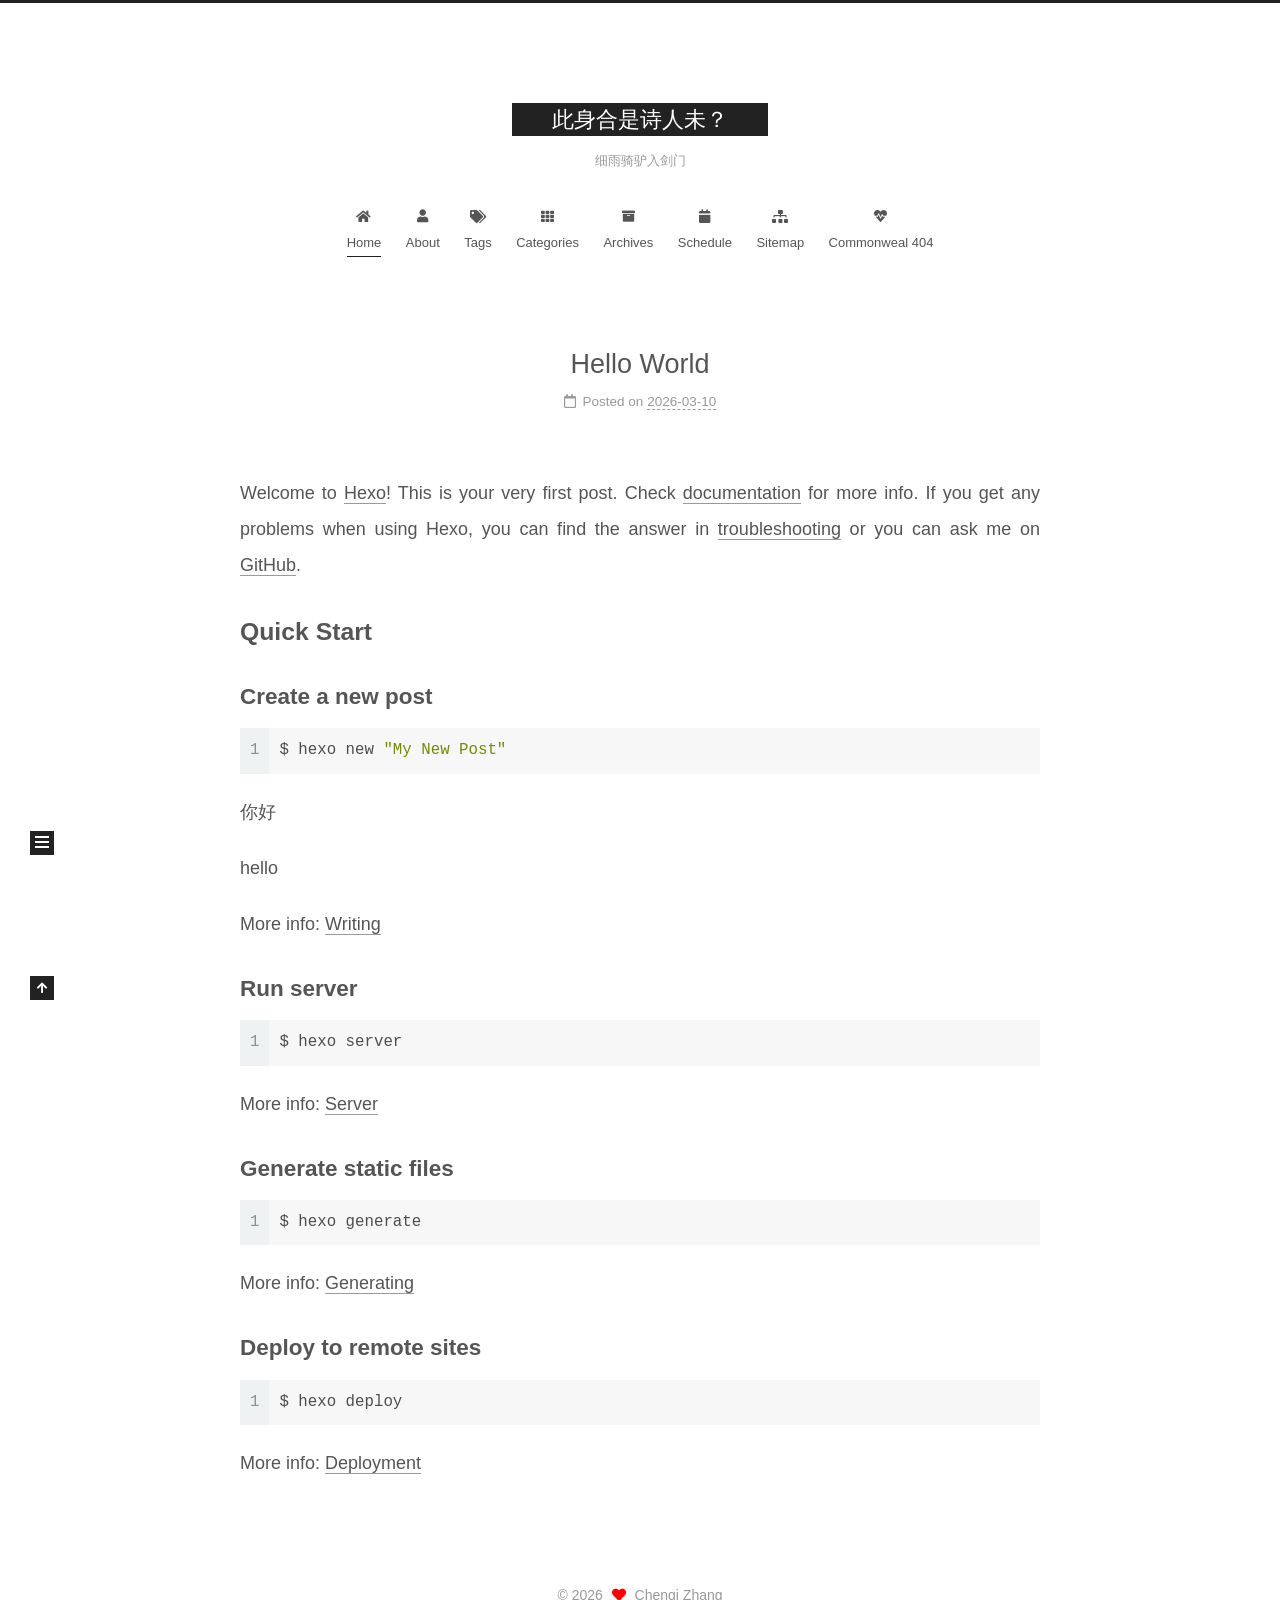
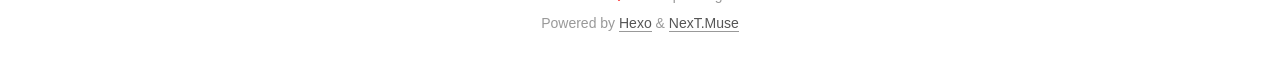
==== index.html @ ff210ef3 "Site updated: 2026-03-10 22:06:02" ====
<!DOCTYPE html>
<html lang="zh-Hans">
<head>
  <meta charset="UTF-8">
<meta name="viewport" content="width=device-width, initial-scale=1, maximum-scale=2">
<meta name="theme-color" content="#222">
<meta name="generator" content="Hexo 8.1.1">
  <link rel="apple-touch-icon" sizes="180x180" href="/images/apple-touch-icon-next.png">
  <link rel="icon" type="image/png" sizes="32x32" href="/images/favicon-32x32-next.png">
  <link rel="icon" type="image/png" sizes="16x16" href="/images/favicon-16x16-next.png">
  <link rel="mask-icon" href="/images/logo.svg" color="#222">

<link rel="stylesheet" href="/css/main.css">


<link rel="stylesheet" href="/lib/font-awesome/css/all.min.css">

<script id="hexo-configurations">
    var NexT = window.NexT || {};
    var CONFIG = {"hostname":"example.com","root":"/","scheme":"Muse","version":"7.8.0","exturl":false,"sidebar":{"position":"left","display":"post","padding":18,"offset":12,"onmobile":false},"copycode":{"enable":false,"show_result":false,"style":null},"back2top":{"enable":true,"sidebar":false,"scrollpercent":false},"bookmark":{"enable":false,"color":"#222","save":"auto"},"fancybox":false,"mediumzoom":false,"lazyload":false,"pangu":false,"comments":{"style":"tabs","active":null,"storage":true,"lazyload":false,"nav":null},"algolia":{"hits":{"per_page":10},"labels":{"input_placeholder":"Search for Posts","hits_empty":"We didn't find any results for the search: ${query}","hits_stats":"${hits} results found in ${time} ms"}},"localsearch":{"enable":false,"trigger":"auto","top_n_per_article":1,"unescape":false,"preload":false},"motion":{"enable":true,"async":false,"transition":{"post_block":"fadeIn","post_header":"slideDownIn","post_body":"slideDownIn","coll_header":"slideLeftIn","sidebar":"slideUpIn"}}};
  </script>

  <meta property="og:type" content="website">
<meta property="og:title" content="此身合是诗人未？">
<meta property="og:url" content="http://example.com/index.html">
<meta property="og:site_name" content="此身合是诗人未？">
<meta property="og:locale">
<meta property="article:author" content="Chenqi Zhang">
<meta name="twitter:card" content="summary">

<link rel="canonical" href="http://example.com/">


<script id="page-configurations">
  // https://hexo.io/docs/variables.html
  CONFIG.page = {
    sidebar: "",
    isHome : true,
    isPost : false,
    lang   : 'zh-Hans'
  };
</script>

  <title>此身合是诗人未？</title>
  






  <noscript>
  <style>
  .use-motion .brand,
  .use-motion .menu-item,
  .sidebar-inner,
  .use-motion .post-block,
  .use-motion .pagination,
  .use-motion .comments,
  .use-motion .post-header,
  .use-motion .post-body,
  .use-motion .collection-header { opacity: initial; }

  .use-motion .site-title,
  .use-motion .site-subtitle {
    opacity: initial;
    top: initial;
  }

  .use-motion .logo-line-before i { left: initial; }
  .use-motion .logo-line-after i { right: initial; }
  </style>
</noscript>

</head>

<body itemscope itemtype="http://schema.org/WebPage">
  <div class="container use-motion">
    <div class="headband"></div>

    <header class="header" itemscope itemtype="http://schema.org/WPHeader">
      <div class="header-inner"><div class="site-brand-container">
  <div class="site-nav-toggle">
    <div class="toggle" aria-label="Toggle navigation bar">
      <span class="toggle-line toggle-line-first"></span>
      <span class="toggle-line toggle-line-middle"></span>
      <span class="toggle-line toggle-line-last"></span>
    </div>
  </div>

  <div class="site-meta">

    <a href="/" class="brand" rel="start">
      <span class="logo-line-before"><i></i></span>
      <h1 class="site-title">此身合是诗人未？</h1>
      <span class="logo-line-after"><i></i></span>
    </a>
      <p class="site-subtitle" itemprop="description">细雨骑驴入剑门</p>
  </div>

  <div class="site-nav-right">
    <div class="toggle popup-trigger">
    </div>
  </div>
</div>




<nav class="site-nav">
  <ul id="menu" class="main-menu menu">
        <li class="menu-item menu-item-home">

    <a href="/" rel="section"><i class="fa fa-home fa-fw"></i>Home</a>

  </li>
        <li class="menu-item menu-item-about">

    <a href="/about/" rel="section"><i class="fa fa-user fa-fw"></i>About</a>

  </li>
        <li class="menu-item menu-item-tags">

    <a href="/tags/" rel="section"><i class="fa fa-tags fa-fw"></i>Tags</a>

  </li>
        <li class="menu-item menu-item-categories">

    <a href="/categories/" rel="section"><i class="fa fa-th fa-fw"></i>Categories</a>

  </li>
        <li class="menu-item menu-item-archives">

    <a href="/archives/" rel="section"><i class="fa fa-archive fa-fw"></i>Archives</a>

  </li>
        <li class="menu-item menu-item-schedule">

    <a href="/schedule/" rel="section"><i class="fa fa-calendar fa-fw"></i>Schedule</a>

  </li>
        <li class="menu-item menu-item-sitemap">

    <a href="/sitemap.xml" rel="section"><i class="fa fa-sitemap fa-fw"></i>Sitemap</a>

  </li>
        <li class="menu-item menu-item-commonweal">

    <a href="/404/" rel="section"><i class="fa fa-heartbeat fa-fw"></i>Commonweal 404</a>

  </li>
  </ul>
</nav>




</div>
    </header>

    
  <div class="back-to-top">
    <i class="fa fa-arrow-up"></i>
    <span>0%</span>
  </div>


    <main class="main">
      <div class="main-inner">
        <div class="content-wrap">
          

          <div class="content index posts-expand">
            
      
  
  
  <article itemscope itemtype="http://schema.org/Article" class="post-block" lang="zh-Hans">
    <link itemprop="mainEntityOfPage" href="http://example.com/2026/03/10/hello-world/">

    <span hidden itemprop="author" itemscope itemtype="http://schema.org/Person">
      <meta itemprop="image" content="/uploads/avatar.jpg">
      <meta itemprop="name" content="Chenqi Zhang">
      <meta itemprop="description" content="">
    </span>

    <span hidden itemprop="publisher" itemscope itemtype="http://schema.org/Organization">
      <meta itemprop="name" content="此身合是诗人未？">
    </span>
      <header class="post-header">
        <h2 class="post-title" itemprop="name headline">
          
            <a href="/2026/03/10/hello-world/" class="post-title-link" itemprop="url">Hello World</a>
        </h2>

        <div class="post-meta">
            <span class="post-meta-item">
              <span class="post-meta-item-icon">
                <i class="far fa-calendar"></i>
              </span>
              <span class="post-meta-item-text">Posted on</span>
              

              <time title="Created: 2026-03-10 21:45:34 / Modified: 21:51:27" itemprop="dateCreated datePublished" datetime="2026-03-10T21:45:34+08:00">2026-03-10</time>
            </span>

          

        </div>
      </header>

    
    
    
    <div class="post-body" itemprop="articleBody">

      
          <p>Welcome to <a target="_blank" rel="noopener" href="https://hexo.io/">Hexo</a>! This is your very first post. Check <a target="_blank" rel="noopener" href="https://hexo.io/docs/">documentation</a> for more info. If you get any problems when using Hexo, you can find the answer in <a target="_blank" rel="noopener" href="https://hexo.io/docs/troubleshooting.html">troubleshooting</a> or you can ask me on <a target="_blank" rel="noopener" href="https://github.com/hexojs/hexo/issues">GitHub</a>.</p>
<h2 id="Quick-Start"><a href="#Quick-Start" class="headerlink" title="Quick Start"></a>Quick Start</h2><h3 id="Create-a-new-post"><a href="#Create-a-new-post" class="headerlink" title="Create a new post"></a>Create a new post</h3><figure class="highlight bash"><table><tr><td class="gutter"><pre><span class="line">1</span><br></pre></td><td class="code"><pre><span class="line">$ hexo new <span class="string">&quot;My New Post&quot;</span></span><br></pre></td></tr></table></figure>

<p>你好</p>
<p>hello</p>
<p>More info: <a target="_blank" rel="noopener" href="https://hexo.io/docs/writing.html">Writing</a></p>
<h3 id="Run-server"><a href="#Run-server" class="headerlink" title="Run server"></a>Run server</h3><figure class="highlight bash"><table><tr><td class="gutter"><pre><span class="line">1</span><br></pre></td><td class="code"><pre><span class="line">$ hexo server</span><br></pre></td></tr></table></figure>

<p>More info: <a target="_blank" rel="noopener" href="https://hexo.io/docs/server.html">Server</a></p>
<h3 id="Generate-static-files"><a href="#Generate-static-files" class="headerlink" title="Generate static files"></a>Generate static files</h3><figure class="highlight bash"><table><tr><td class="gutter"><pre><span class="line">1</span><br></pre></td><td class="code"><pre><span class="line">$ hexo generate</span><br></pre></td></tr></table></figure>

<p>More info: <a target="_blank" rel="noopener" href="https://hexo.io/docs/generating.html">Generating</a></p>
<h3 id="Deploy-to-remote-sites"><a href="#Deploy-to-remote-sites" class="headerlink" title="Deploy to remote sites"></a>Deploy to remote sites</h3><figure class="highlight bash"><table><tr><td class="gutter"><pre><span class="line">1</span><br></pre></td><td class="code"><pre><span class="line">$ hexo deploy</span><br></pre></td></tr></table></figure>

<p>More info: <a target="_blank" rel="noopener" href="https://hexo.io/docs/one-command-deployment.html">Deployment</a></p>

      
    </div>

    
    
    
      <footer class="post-footer">
        <div class="post-eof"></div>
      </footer>
  </article>
  
  
  


  



          </div>
          

<script>
  window.addEventListener('tabs:register', () => {
    let { activeClass } = CONFIG.comments;
    if (CONFIG.comments.storage) {
      activeClass = localStorage.getItem('comments_active') || activeClass;
    }
    if (activeClass) {
      let activeTab = document.querySelector(`a[href="#comment-${activeClass}"]`);
      if (activeTab) {
        activeTab.click();
      }
    }
  });
  if (CONFIG.comments.storage) {
    window.addEventListener('tabs:click', event => {
      if (!event.target.matches('.tabs-comment .tab-content .tab-pane')) return;
      let commentClass = event.target.classList[1];
      localStorage.setItem('comments_active', commentClass);
    });
  }
</script>

        </div>
          
  
  <div class="toggle sidebar-toggle">
    <span class="toggle-line toggle-line-first"></span>
    <span class="toggle-line toggle-line-middle"></span>
    <span class="toggle-line toggle-line-last"></span>
  </div>

  <aside class="sidebar">
    <div class="sidebar-inner">

      <ul class="sidebar-nav motion-element">
        <li class="sidebar-nav-toc">
          Table of Contents
        </li>
        <li class="sidebar-nav-overview">
          Overview
        </li>
      </ul>

      <!--noindex-->
      <div class="post-toc-wrap sidebar-panel">
      </div>
      <!--/noindex-->

      <div class="site-overview-wrap sidebar-panel">
        <div class="site-author motion-element" itemprop="author" itemscope itemtype="http://schema.org/Person">
    <img class="site-author-image" itemprop="image" alt="Chenqi Zhang"
      src="/uploads/avatar.jpg">
  <p class="site-author-name" itemprop="name">Chenqi Zhang</p>
  <div class="site-description" itemprop="description"></div>
</div>
<div class="site-state-wrap motion-element">
  <nav class="site-state">
      <div class="site-state-item site-state-posts">
          <a href="/archives/">
        
          <span class="site-state-item-count">1</span>
          <span class="site-state-item-name">posts</span>
        </a>
      </div>
  </nav>
</div>
  <div class="links-of-author motion-element">
      <span class="links-of-author-item">
        <a href="https://github.com/zhangchenqi123" title="GitHub → https:&#x2F;&#x2F;github.com&#x2F;zhangchenqi123" rel="noopener" target="_blank"><i class="fab fa-github fa-fw"></i>GitHub</a>
      </span>
      <span class="links-of-author-item">
        <a href="mailto:zhangchenqi123@sjtu.edu.cn" title="E-Mail → mailto:zhangchenqi123@sjtu.edu.cn" rel="noopener" target="_blank"><i class="fa fa-envelope fa-fw"></i>E-Mail</a>
      </span>
  </div>



      </div>

    </div>
  </aside>
  <div id="sidebar-dimmer"></div>


      </div>
    </main>

    <footer class="footer">
      <div class="footer-inner">
        

        

<div class="copyright">
  
  &copy; 
  <span itemprop="copyrightYear">2026</span>
  <span class="with-love">
    <i class="fa fa-heart"></i>
  </span>
  <span class="author" itemprop="copyrightHolder">Chenqi Zhang</span>
</div>
  <div class="powered-by">Powered by <a href="https://hexo.io/" class="theme-link" rel="noopener" target="_blank">Hexo</a> & <a href="https://muse.theme-next.org/" class="theme-link" rel="noopener" target="_blank">NexT.Muse</a>
  </div>

        








      </div>
    </footer>
  </div>

  
  <script src="/lib/anime.min.js"></script>
  <script src="/lib/velocity/velocity.min.js"></script>
  <script src="/lib/velocity/velocity.ui.min.js"></script>

<script src="/js/utils.js"></script>

<script src="/js/motion.js"></script>


<script src="/js/schemes/muse.js"></script>


<script src="/js/next-boot.js"></script>




  















  

  

</body>
</html>
---- css/main.css ----
:root {
  --body-bg-color: #fff;
  --content-bg-color: #fff;
  --card-bg-color: #f5f5f5;
  --text-color: #555;
  --blockquote-color: #666;
  --link-color: #555;
  --link-hover-color: #222;
  --brand-color: #fff;
  --brand-hover-color: #fff;
  --table-row-odd-bg-color: #f9f9f9;
  --table-row-hover-bg-color: #f5f5f5;
  --menu-item-bg-color: #f5f5f5;
  --btn-default-bg: #222;
  --btn-default-color: #fff;
  --btn-default-border-color: #222;
  --btn-default-hover-bg: #fff;
  --btn-default-hover-color: #222;
  --btn-default-hover-border-color: #222;
}
html {
  line-height: 1.15; /* 1 */
  -webkit-text-size-adjust: 100%; /* 2 */
}
body {
  margin: 0;
}
main {
  display: block;
}
h1 {
  font-size: 2em;
  margin: 0.67em 0;
}
hr {
  box-sizing: content-box; /* 1 */
  height: 0; /* 1 */
  overflow: visible; /* 2 */
}
pre {
  font-family: monospace, monospace; /* 1 */
  font-size: 1em; /* 2 */
}
a {
  background: transparent;
}
abbr[title] {
  border-bottom: none; /* 1 */
  text-decoration: underline; /* 2 */
  text-decoration: underline dotted; /* 2 */
}
b,
strong {
  font-weight: bolder;
}
code,
kbd,
samp {
  font-family: monospace, monospace; /* 1 */
  font-size: 1em; /* 2 */
}
small {
  font-size: 80%;
}
sub,
sup {
  font-size: 75%;
  line-height: 0;
  position: relative;
  vertical-align: baseline;
}
sub {
  bottom: -0.25em;
}
sup {
  top: -0.5em;
}
img {
  border-style: none;
}
button,
input,
optgroup,
select,
textarea {
  font-family: inherit; /* 1 */
  font-size: 100%; /* 1 */
  line-height: 1.15; /* 1 */
  margin: 0; /* 2 */
}
button,
input {
/* 1 */
  overflow: visible;
}
button,
select {
/* 1 */
  text-transform: none;
}
button,
[type='button'],
[type='reset'],
[type='submit'] {
  -webkit-appearance: button;
}
button::-moz-focus-inner,
[type='button']::-moz-focus-inner,
[type='reset']::-moz-focus-inner,
[type='submit']::-moz-focus-inner {
  border-style: none;
  padding: 0;
}
button:-moz-focusring,
[type='button']:-moz-focusring,
[type='reset']:-moz-focusring,
[type='submit']:-moz-focusring {
  outline: 1px dotted ButtonText;
}
fieldset {
  padding: 0.35em 0.75em 0.625em;
}
legend {
  box-sizing: border-box; /* 1 */
  color: inherit; /* 2 */
  display: table; /* 1 */
  max-width: 100%; /* 1 */
  padding: 0; /* 3 */
  white-space: normal; /* 1 */
}
progress {
  vertical-align: baseline;
}
textarea {
  overflow: auto;
}
[type='checkbox'],
[type='radio'] {
  box-sizing: border-box; /* 1 */
  padding: 0; /* 2 */
}
[type='number']::-webkit-inner-spin-button,
[type='number']::-webkit-outer-spin-button {
  height: auto;
}
[type='search'] {
  outline-offset: -2px; /* 2 */
  -webkit-appearance: textfield; /* 1 */
}
[type='search']::-webkit-search-decoration {
  -webkit-appearance: none;
}
::-webkit-file-upload-button {
  font: inherit; /* 2 */
  -webkit-appearance: button; /* 1 */
}
details {
  display: block;
}
summary {
  display: list-item;
}
template {
  display: none;
}
[hidden] {
  display: none;
}
::selection {
  background: #262a30;
  color: #eee;
}
html,
body {
  height: 100%;
}
body {
  background: var(--body-bg-color);
  color: var(--text-color);
  font-family: 'Lato', "PingFang SC", "Microsoft YaHei", sans-serif;
  font-size: 1em;
  line-height: 2;
}
@media (max-width: 991px) {
  body {
    padding-left: 0 !important;
    padding-right: 0 !important;
  }
}
h1,
h2,
h3,
h4,
h5,
h6 {
  font-family: 'Lato', "PingFang SC", "Microsoft YaHei", sans-serif;
  font-weight: bold;
  line-height: 1.5;
  margin: 20px 0 15px;
}
h1 {
  font-size: 1.5em;
}
h2 {
  font-size: 1.375em;
}
h3 {
  font-size: 1.25em;
}
h4 {
  font-size: 1.125em;
}
h5 {
  font-size: 1em;
}
h6 {
  font-size: 0.875em;
}
p {
  margin: 0 0 20px 0;
}
a,
span.exturl {
  border-bottom: 1px solid #999;
  color: var(--link-color);
  outline: 0;
  text-decoration: none;
  overflow-wrap: break-word;
  word-wrap: break-word;
  cursor: pointer;
}
a:hover,
span.exturl:hover {
  border-bottom-color: var(--link-hover-color);
  color: var(--link-hover-color);
}
iframe,
img,
video {
  display: block;
  margin-left: auto;
  margin-right: auto;
  max-width: 100%;
}
hr {
  background-image: repeating-linear-gradient(-45deg, #ddd, #ddd 4px, transparent 4px, transparent 8px);
  border: 0;
  height: 3px;
  margin: 40px 0;
}
blockquote {
  border-left: 4px solid #ddd;
  color: var(--blockquote-color);
  margin: 0;
  padding: 0 15px;
}
blockquote cite::before {
  content: '-';
  padding: 0 5px;
}
dt {
  font-weight: bold;
}
dd {
  margin: 0;
  padding: 0;
}
kbd {
  background-color: #f5f5f5;
  background-image: linear-gradient(#eee, #fff, #eee);
  border: 1px solid #ccc;
  border-radius: 0.2em;
  box-shadow: 0.1em 0.1em 0.2em rgba(0,0,0,0.1);
  color: #555;
  font-family: inherit;
  padding: 0.1em 0.3em;
  white-space: nowrap;
}
.table-container {
  overflow: auto;
}
table {
  border-collapse: collapse;
  border-spacing: 0;
  font-size: 0.875em;
  margin: 0 0 20px 0;
  width: 100%;
}
tbody tr:nth-of-type(odd) {
  background: var(--table-row-odd-bg-color);
}
tbody tr:hover {
  background: var(--table-row-hover-bg-color);
}
caption,
th,
td {
  font-weight: normal;
  padding: 8px;
  vertical-align: middle;
}
th,
td {
  border: 1px solid #ddd;
  border-bottom: 3px solid #ddd;
}
th {
  font-weight: 700;
  padding-bottom: 10px;
}
td {
  border-bottom-width: 1px;
}
.btn {
  background: var(--btn-default-bg);
  border: 2px solid var(--btn-default-border-color);
  border-radius: 0;
  color: var(--btn-default-color);
  display: inline-block;
  font-size: 0.875em;
  line-height: 2;
  padding: 0 20px;
  text-decoration: none;
  transition-property: background-color;
  transition-delay: 0s;
  transition-duration: 0.2s;
  transition-timing-function: ease-in-out;
}
.btn:hover {
  background: var(--btn-default-hover-bg);
  border-color: var(--btn-default-hover-border-color);
  color: var(--btn-default-hover-color);
}
.btn + .btn {
  margin: 0 0 8px 8px;
}
.btn .fa-fw {
  text-align: left;
  width: 1.285714285714286em;
}
.toggle {
  line-height: 0;
}
.toggle .toggle-line {
  background: #fff;
  display: inline-block;
  height: 2px;
  left: 0;
  position: relative;
  top: 0;
  transition: all 0.4s;
  vertical-align: top;
  width: 100%;
}
.toggle .toggle-line:not(:first-child) {
  margin-top: 3px;
}
.toggle.toggle-arrow .toggle-line-first {
  left: 50%;
  top: 2px;
  transform: rotate(45deg);
  width: 50%;
}
.toggle.toggle-arrow .toggle-line-middle {
  left: 2px;
  width: 90%;
}
.toggle.toggle-arrow .toggle-line-last {
  left: 50%;
  top: -2px;
  transform: rotate(-45deg);
  width: 50%;
}
.toggle.toggle-close .toggle-line-first {
  transform: rotate(-45deg);
  top: 5px;
}
.toggle.toggle-close .toggle-line-middle {
  opacity: 0;
}
.toggle.toggle-close .toggle-line-last {
  transform: rotate(45deg);
  top: -5px;
}
.highlight,
pre {
  background: #f7f7f7;
  color: #4d4d4c;
  line-height: 1.6;
  margin: 0 auto 20px;
}
pre,
code {
  font-family: consolas, Menlo, monospace, "PingFang SC", "Microsoft YaHei";
}
code {
  background: #eee;
  border-radius: 3px;
  color: #555;
  padding: 2px 4px;
  overflow-wrap: break-word;
  word-wrap: break-word;
}
.highlight *::selection {
  background: #d6d6d6;
}
.highlight pre {
  border: 0;
  margin: 0;
  padding: 10px 0;
}
.highlight table {
  border: 0;
  margin: 0;
  width: auto;
}
.highlight td {
  border: 0;
  padding: 0;
}
.highlight figcaption {
  background: #eff2f3;
  color: #4d4d4c;
  display: flex;
  font-size: 0.875em;
  justify-content: space-between;
  line-height: 1.2;
  padding: 0.5em;
}
.highlight figcaption a {
  color: #4d4d4c;
}
.highlight figcaption a:hover {
  border-bottom-color: #4d4d4c;
}
.highlight .gutter {
  -moz-user-select: none;
  -ms-user-select: none;
  -webkit-user-select: none;
  user-select: none;
}
.highlight .gutter pre {
  background: #eff2f3;
  color: #869194;
  padding-left: 10px;
  padding-right: 10px;
  text-align: right;
}
.highlight .code pre {
  background: #f7f7f7;
  padding-left: 10px;
  width: 100%;
}
.gist table {
  width: auto;
}
.gist table td {
  border: 0;
}
pre {
  overflow: auto;
  padding: 10px;
}
pre code {
  background: none;
  color: #4d4d4c;
  font-size: 0.875em;
  padding: 0;
  text-shadow: none;
}
pre .deletion {
  background: #fdd;
}
pre .addition {
  background: #dfd;
}
pre .meta {
  color: #eab700;
  -moz-user-select: none;
  -ms-user-select: none;
  -webkit-user-select: none;
  user-select: none;
}
pre .comment {
  color: #8e908c;
}
pre .variable,
pre .attribute,
pre .tag,
pre .name,
pre .regexp,
pre .ruby .constant,
pre .xml .tag .title,
pre .xml .pi,
pre .xml .doctype,
pre .html .doctype,
pre .css .id,
pre .css .class,
pre .css .pseudo {
  color: #c82829;
}
pre .number,
pre .preprocessor,
pre .built_in,
pre .builtin-name,
pre .literal,
pre .params,
pre .constant,
pre .command {
  color: #f5871f;
}
pre .ruby .class .title,
pre .css .rules .attribute,
pre .string,
pre .symbol,
pre .value,
pre .inheritance,
pre .header,
pre .ruby .symbol,
pre .xml .cdata,
pre .special,
pre .formula {
  color: #718c00;
}
pre .title,
pre .css .hexcolor {
  color: #3e999f;
}
pre .function,
pre .python .decorator,
pre .python .title,
pre .ruby .function .title,
pre .ruby .title .keyword,
pre .perl .sub,
pre .javascript .title,
pre .coffeescript .title {
  color: #4271ae;
}
pre .keyword,
pre .javascript .function {
  color: #8959a8;
}
.blockquote-center {
  border-left: none;
  margin: 40px 0;
  padding: 0;
  position: relative;
  text-align: center;
}
.blockquote-center .fa {
  display: block;
  opacity: 0.6;
  position: absolute;
  width: 100%;
}
.blockquote-center .fa-quote-left {
  border-top: 1px solid #ccc;
  text-align: left;
  top: -20px;
}
.blockquote-center .fa-quote-right {
  border-bottom: 1px solid #ccc;
  text-align: right;
  bottom: -20px;
}
.blockquote-center p,
.blockquote-center div {
  text-align: center;
}
.post-body .group-picture img {
  margin: 0 auto;
  padding: 0 3px;
}
.group-picture-row {
  margin-bottom: 6px;
  overflow: hidden;
}
.group-picture-column {
  float: left;
  margin-bottom: 10px;
}
.post-body .label {
  color: #555;
  display: inline;
  padding: 0 2px;
}
.post-body .label.default {
  background: #f0f0f0;
}
.post-body .label.primary {
  background: #efe6f7;
}
.post-body .label.info {
  background: #e5f2f8;
}
.post-body .label.success {
  background: #e7f4e9;
}
.post-body .label.warning {
  background: #fcf6e1;
}
.post-body .label.danger {
  background: #fae8eb;
}
.post-body .tabs {
  margin-bottom: 20px;
}
.post-body .tabs,
.tabs-comment {
  display: block;
  padding-top: 10px;
  position: relative;
}
.post-body .tabs ul.nav-tabs,
.tabs-comment ul.nav-tabs {
  display: flex;
  flex-wrap: wrap;
  margin: 0;
  margin-bottom: -1px;
  padding: 0;
}
@media (max-width: 413px) {
  .post-body .tabs ul.nav-tabs,
  .tabs-comment ul.nav-tabs {
    display: block;
    margin-bottom: 5px;
  }
}
.post-body .tabs ul.nav-tabs li.tab,
.tabs-comment ul.nav-tabs li.tab {
  border-bottom: 1px solid #ddd;
  border-left: 1px solid transparent;
  border-right: 1px solid transparent;
  border-top: 3px solid transparent;
  flex-grow: 1;
  list-style-type: none;
  border-radius: 0 0 0 0;
}
@media (max-width: 413px) {
  .post-body .tabs ul.nav-tabs li.tab,
  .tabs-comment ul.nav-tabs li.tab {
    border-bottom: 1px solid transparent;
    border-left: 3px solid transparent;
    border-right: 1px solid transparent;
    border-top: 1px solid transparent;
  }
}
@media (max-width: 413px) {
  .post-body .tabs ul.nav-tabs li.tab,
  .tabs-comment ul.nav-tabs li.tab {
    border-radius: 0;
  }
}
.post-body .tabs ul.nav-tabs li.tab a,
.tabs-comment ul.nav-tabs li.tab a {
  border-bottom: initial;
  display: block;
  line-height: 1.8;
  outline: 0;
  padding: 0.25em 0.75em;
  text-align: center;
  transition-delay: 0s;
  transition-duration: 0.2s;
  transition-timing-function: ease-out;
}
.post-body .tabs ul.nav-tabs li.tab a i,
.tabs-comment ul.nav-tabs li.tab a i {
  width: 1.285714285714286em;
}
.post-body .tabs ul.nav-tabs li.tab.active,
.tabs-comment ul.nav-tabs li.tab.active {
  border-bottom: 1px solid transparent;
  border-left: 1px solid #ddd;
  border-right: 1px solid #ddd;
  border-top: 3px solid #fc6423;
}
@media (max-width: 413px) {
  .post-body .tabs ul.nav-tabs li.tab.active,
  .tabs-comment ul.nav-tabs li.tab.active {
    border-bottom: 1px solid #ddd;
    border-left: 3px solid #fc6423;
    border-right: 1px solid #ddd;
    border-top: 1px solid #ddd;
  }
}
.post-body .tabs ul.nav-tabs li.tab.active a,
.tabs-comment ul.nav-tabs li.tab.active a {
  color: var(--link-color);
  cursor: default;
}
.post-body .tabs .tab-content .tab-pane,
.tabs-comment .tab-content .tab-pane {
  border: 1px solid #ddd;
  border-top: 0;
  padding: 20px 20px 0 20px;
  border-radius: 0;
}
.post-body .tabs .tab-content .tab-pane:not(.active),
.tabs-comment .tab-content .tab-pane:not(.active) {
  display: none;
}
.post-body .tabs .tab-content .tab-pane.active,
.tabs-comment .tab-content .tab-pane.active {
  display: block;
}
.post-body .tabs .tab-content .tab-pane.active:nth-of-type(1),
.tabs-comment .tab-content .tab-pane.active:nth-of-type(1) {
  border-radius: 0 0 0 0;
}
@media (max-width: 413px) {
  .post-body .tabs .tab-content .tab-pane.active:nth-of-type(1),
  .tabs-comment .tab-content .tab-pane.active:nth-of-type(1) {
    border-radius: 0;
  }
}
.post-body .note {
  border-radius: 3px;
  margin-bottom: 20px;
  padding: 1em;
  position: relative;
  border: 1px solid #eee;
  border-left-width: 5px;
}
.post-body .note h2,
.post-body .note h3,
.post-body .note h4,
.post-body .note h5,
.post-body .note h6 {
  margin-top: 0;
  border-bottom: initial;
  margin-bottom: 0;
  padding-top: 0;
}
.post-body .note p:first-child,
.post-body .note ul:first-child,
.post-body .note ol:first-child,
.post-body .note table:first-child,
.post-body .note pre:first-child,
.post-body .note blockquote:first-child,
.post-body .note img:first-child {
  margin-top: 0;
}
.post-body .note p:last-child,
.post-body .note ul:last-child,
.post-body .note ol:last-child,
.post-body .note table:last-child,
.post-body .note pre:last-child,
.post-body .note blockquote:last-child,
.post-body .note img:last-child {
  margin-bottom: 0;
}
.post-body .note.default {
  border-left-color: #777;
}
.post-body .note.default h2,
.post-body .note.default h3,
.post-body .note.default h4,
.post-body .note.default h5,
.post-body .note.default h6 {
  color: #777;
}
.post-body .note.primary {
  border-left-color: #6f42c1;
}
.post-body .note.primary h2,
.post-body .note.primary h3,
.post-body .note.primary h4,
.post-body .note.primary h5,
.post-body .note.primary h6 {
  color: #6f42c1;
}
.post-body .note.info {
  border-left-color: #428bca;
}
.post-body .note.info h2,
.post-body .note.info h3,
.post-body .note.info h4,
.post-body .note.info h5,
.post-body .note.info h6 {
  color: #428bca;
}
.post-body .note.success {
  border-left-color: #5cb85c;
}
.post-body .note.success h2,
.post-body .note.success h3,
.post-body .note.success h4,
.post-body .note.success h5,
.post-body .note.success h6 {
  color: #5cb85c;
}
.post-body .note.warning {
  border-left-color: #f0ad4e;
}
.post-body .note.warning h2,
.post-body .note.warning h3,
.post-body .note.warning h4,
.post-body .note.warning h5,
.post-body .note.warning h6 {
  color: #f0ad4e;
}
.post-body .note.danger {
  border-left-color: #d9534f;
}
.post-body .note.danger h2,
.post-body .note.danger h3,
.post-body .note.danger h4,
.post-body .note.danger h5,
.post-body .note.danger h6 {
  color: #d9534f;
}
.pagination .prev,
.pagination .next,
.pagination .page-number,
.pagination .space {
  display: inline-block;
  margin: 0 10px;
  padding: 0 11px;
  position: relative;
  top: -1px;
}
@media (max-width: 767px) {
  .pagination .prev,
  .pagination .next,
  .pagination .page-number,
  .pagination .space {
    margin: 0 5px;
  }
}
.pagination {
  border-top: 1px solid #eee;
  margin: 120px 0 0;
  text-align: center;
}
.pagination .prev,
.pagination .next,
.pagination .page-number {
  border-bottom: 0;
  border-top: 1px solid #eee;
  transition-property: border-color;
  transition-delay: 0s;
  transition-duration: 0.2s;
  transition-timing-function: ease-in-out;
}
.pagination .prev:hover,
.pagination .next:hover,
.pagination .page-number:hover {
  border-top-color: #222;
}
.pagination .space {
  margin: 0;
  padding: 0;
}
.pagination .prev {
  margin-left: 0;
}
.pagination .next {
  margin-right: 0;
}
.pagination .page-number.current {
  background: #ccc;
  border-top-color: #ccc;
  color: #fff;
}
@media (max-width: 767px) {
  .pagination {
    border-top: none;
  }
  .pagination .prev,
  .pagination .next,
  .pagination .page-number {
    border-bottom: 1px solid #eee;
    border-top: 0;
    margin-bottom: 10px;
    padding: 0 10px;
  }
  .pagination .prev:hover,
  .pagination .next:hover,
  .pagination .page-number:hover {
    border-bottom-color: #222;
  }
}
.comments {
  margin-top: 60px;
  overflow: hidden;
}
.comment-button-group {
  display: flex;
  flex-wrap: wrap-reverse;
  justify-content: center;
  margin: 1em 0;
}
.comment-button-group .comment-button {
  margin: 0.1em 0.2em;
}
.comment-button-group .comment-button.active {
  background: var(--btn-default-hover-bg);
  border-color: var(--btn-default-hover-border-color);
  color: var(--btn-default-hover-color);
}
.comment-position {
  display: none;
}
.comment-position.active {
  display: block;
}
.tabs-comment {
  background: var(--content-bg-color);
  margin-top: 4em;
  padding-top: 0;
}
.tabs-comment .comments {
  border: 0;
  box-shadow: none;
  margin-top: 0;
  padding-top: 0;
}
.container {
  min-height: 100%;
  position: relative;
}
.main-inner {
  margin: 0 auto;
  width: 700px;
}
@media (min-width: 1200px) {
  .main-inner {
    width: 800px;
  }
}
@media (min-width: 1600px) {
  .main-inner {
    width: 900px;
  }
}
@media (max-width: 767px) {
  .content-wrap {
    padding: 0 20px;
  }
}
.header {
  background: transparent;
}
.header-inner {
  margin: 0 auto;
  width: 700px;
}
@media (min-width: 1200px) {
  .header-inner {
    width: 800px;
  }
}
@media (min-width: 1600px) {
  .header-inner {
    width: 900px;
  }
}
.site-brand-container {
  display: flex;
  flex-shrink: 0;
  padding: 0 10px;
}
.headband {
  background: #222;
  height: 3px;
}
.site-meta {
  flex-grow: 1;
  text-align: center;
}
@media (max-width: 767px) {
  .site-meta {
    text-align: center;
  }
}
.brand {
  border-bottom: none;
  color: var(--brand-color);
  display: inline-block;
  line-height: 1.375em;
  padding: 0 40px;
  position: relative;
}
.brand:hover {
  color: var(--brand-hover-color);
}
.site-title {
  font-family: 'Lato', "PingFang SC", "Microsoft YaHei", sans-serif;
  font-size: 1.375em;
  font-weight: normal;
  margin: 0;
}
.site-subtitle {
  color: #999;
  font-size: 0.8125em;
  margin: 10px 0;
}
.use-motion .brand {
  opacity: 0;
}
.use-motion .site-title,
.use-motion .site-subtitle,
.use-motion .custom-logo-image {
  opacity: 0;
  position: relative;
  top: -10px;
}
.site-nav-toggle,
.site-nav-right {
  display: none;
}
@media (max-width: 767px) {
  .site-nav-toggle,
  .site-nav-right {
    display: flex;
    flex-direction: column;
    justify-content: center;
  }
}
.site-nav-toggle .toggle,
.site-nav-right .toggle {
  color: var(--text-color);
  padding: 10px;
  width: 22px;
}
.site-nav-toggle .toggle .toggle-line,
.site-nav-right .toggle .toggle-line {
  background: var(--text-color);
  border-radius: 1px;
}
.site-nav {
  display: block;
}
@media (max-width: 767px) {
  .site-nav {
    clear: both;
    display: none;
  }
}
.site-nav.site-nav-on {
  display: block;
}
.menu {
  margin-top: 20px;
  padding-left: 0;
  text-align: center;
}
.menu-item {
  display: inline-block;
  list-style: none;
  margin: 0 10px;
}
@media (max-width: 767px) {
  .menu-item {
    display: block;
    margin-top: 10px;
  }
  .menu-item.menu-item-search {
    display: none;
  }
}
.menu-item a,
.menu-item span.exturl {
  border-bottom: 0;
  display: block;
  font-size: 0.8125em;
  transition-property: border-color;
  transition-delay: 0s;
  transition-duration: 0.2s;
  transition-timing-function: ease-in-out;
}
@media (hover: none) {
  .menu-item a:hover,
  .menu-item span.exturl:hover {
    border-bottom-color: transparent !important;
  }
}
.menu-item .fa,
.menu-item .fab,
.menu-item .far,
.menu-item .fas {
  margin-right: 8px;
}
.menu-item .badge {
  display: inline-block;
  font-weight: bold;
  line-height: 1;
  margin-left: 0.35em;
  margin-top: 0.35em;
  text-align: center;
  white-space: nowrap;
}
@media (max-width: 767px) {
  .menu-item .badge {
    float: right;
    margin-left: 0;
  }
}
.menu-item-active a,
.menu .menu-item a:hover,
.menu .menu-item span.exturl:hover {
  background: var(--menu-item-bg-color);
}
.use-motion .menu-item {
  opacity: 0;
}
.sidebar {
  background: #222;
  bottom: 0;
  box-shadow: inset 0 2px 6px #000;
  position: fixed;
  top: 0;
}
@media (max-width: 991px) {
  .sidebar {
    display: none;
  }
}
.sidebar-inner {
  color: #999;
  padding: 18px 10px;
  text-align: center;
}
.cc-license {
  margin-top: 10px;
  text-align: center;
}
.cc-license .cc-opacity {
  border-bottom: none;
  opacity: 0.7;
}
.cc-license .cc-opacity:hover {
  opacity: 0.9;
}
.cc-license img {
  display: inline-block;
}
.site-author-image {
  border: 2px solid #333;
  display: block;
  margin: 0 auto;
  max-width: 96px;
  padding: 2px;
}
.site-author-name {
  color: #f5f5f5;
  font-weight: normal;
  margin: 5px 0 0;
  text-align: center;
}
.site-description {
  color: #999;
  font-size: 1em;
  margin-top: 5px;
  text-align: center;
}
.links-of-author {
  margin-top: 15px;
}
.links-of-author a,
.links-of-author span.exturl {
  border-bottom-color: #555;
  display: inline-block;
  font-size: 0.8125em;
  margin-bottom: 10px;
  margin-right: 10px;
  vertical-align: middle;
}
.links-of-author a::before,
.links-of-author span.exturl::before {
  background: #1de31b;
  border-radius: 50%;
  content: ' ';
  display: inline-block;
  height: 4px;
  margin-right: 3px;
  vertical-align: middle;
  width: 4px;
}
.sidebar-button {
  margin-top: 15px;
}
.sidebar-button a {
  border: 1px solid #fc6423;
  border-radius: 4px;
  color: #fc6423;
  display: inline-block;
  padding: 0 15px;
}
.sidebar-button a .fa,
.sidebar-button a .fab,
.sidebar-button a .far,
.sidebar-button a .fas {
  margin-right: 5px;
}
.sidebar-button a:hover {
  background: #fc6423;
  border: 1px solid #fc6423;
  color: #fff;
}
.sidebar-button a:hover .fa,
.sidebar-button a:hover .fab,
.sidebar-button a:hover .far,
.sidebar-button a:hover .fas {
  color: #fff;
}
.links-of-blogroll {
  font-size: 0.8125em;
  margin-top: 10px;
}
.links-of-blogroll-title {
  font-size: 0.875em;
  font-weight: 600;
  margin-top: 0;
}
.links-of-blogroll-list {
  list-style: none;
  margin: 0;
  padding: 0;
}
#sidebar-dimmer {
  display: none;
}
@media (max-width: 767px) {
  #sidebar-dimmer {
    background: #000;
    display: block;
    height: 100%;
    left: 100%;
    opacity: 0;
    position: fixed;
    top: 0;
    width: 100%;
    z-index: 1100;
  }
  .sidebar-active + #sidebar-dimmer {
    opacity: 0.7;
    transform: translateX(-100%);
    transition: opacity 0.5s;
  }
}
.sidebar-nav {
  margin: 0;
  padding-bottom: 20px;
  padding-left: 0;
}
.sidebar-nav li {
  border-bottom: 1px solid transparent;
  color: #666;
  cursor: pointer;
  display: inline-block;
  font-size: 0.875em;
}
.sidebar-nav li.sidebar-nav-overview {
  margin-left: 10px;
}
.sidebar-nav li:hover {
  color: #f5f5f5;
}
.sidebar-nav .sidebar-nav-active {
  border-bottom-color: #87daff;
  color: #87daff;
}
.sidebar-nav .sidebar-nav-active:hover {
  color: #87daff;
}
.sidebar-panel {
  display: none;
  overflow-x: hidden;
  overflow-y: auto;
}
.sidebar-panel-active {
  display: block;
}
.sidebar-toggle {
  background: #222;
  bottom: 45px;
  cursor: pointer;
  height: 14px;
  left: 30px;
  padding: 5px;
  position: fixed;
  width: 14px;
  z-index: 1300;
}
@media (max-width: 991px) {
  .sidebar-toggle {
    left: 20px;
    opacity: 0.8;
    display: none;
  }
}
.sidebar-toggle:hover .toggle-line {
  background: #87daff;
}
.post-toc {
  font-size: 0.875em;
}
.post-toc ol {
  list-style: none;
  margin: 0;
  padding: 0 2px 5px 10px;
  text-align: left;
}
.post-toc ol > ol {
  padding-left: 0;
}
.post-toc ol a {
  transition-property: all;
  transition-delay: 0s;
  transition-duration: 0.2s;
  transition-timing-function: ease-in-out;
}
.post-toc .nav-item {
  line-height: 1.8;
  overflow: hidden;
  text-overflow: ellipsis;
  white-space: nowrap;
}
.post-toc .nav .nav-child {
  display: none;
}
.post-toc .nav .active > .nav-child {
  display: block;
}
.post-toc .nav .active-current > .nav-child {
  display: block;
}
.post-toc .nav .active-current > .nav-child > .nav-item {
  display: block;
}
.post-toc .nav .active > a {
  border-bottom-color: #87daff;
  color: #87daff;
}
.post-toc .nav .active-current > a {
  color: #87daff;
}
.post-toc .nav .active-current > a:hover {
  color: #87daff;
}
.site-state {
  display: flex;
  justify-content: center;
  line-height: 1.4;
  margin-top: 10px;
  overflow: hidden;
  text-align: center;
  white-space: nowrap;
}
.site-state-item {
  padding: 0 15px;
}
.site-state-item:not(:first-child) {
  border-left: 1px solid #333;
}
.site-state-item a {
  border-bottom: none;
}
.site-state-item-count {
  display: block;
  font-size: 1.25em;
  font-weight: 600;
  text-align: center;
}
.site-state-item-name {
  color: inherit;
  font-size: 0.875em;
}
.footer {
  color: #999;
  font-size: 0.875em;
  padding: 20px 0;
}
.footer.footer-fixed {
  bottom: 0;
  left: 0;
  position: absolute;
  right: 0;
}
.footer-inner {
  box-sizing: border-box;
  margin: 0 auto;
  text-align: center;
  width: 700px;
}
@media (min-width: 1200px) {
  .footer-inner {
    width: 800px;
  }
}
@media (min-width: 1600px) {
  .footer-inner {
    width: 900px;
  }
}
.languages {
  display: inline-block;
  font-size: 1.125em;
  position: relative;
}
.languages .lang-select-label span {
  margin: 0 0.5em;
}
.languages .lang-select {
  height: 100%;
  left: 0;
  opacity: 0;
  position: absolute;
  top: 0;
  width: 100%;
}
.with-love {
  color: #ff0000;
  display: inline-block;
  margin: 0 5px;
}
.powered-by,
.theme-info {
  display: inline-block;
}
@-moz-keyframes iconAnimate {
  0%, 100% {
    transform: scale(1);
  }
  10%, 30% {
    transform: scale(0.9);
  }
  20%, 40%, 60%, 80% {
    transform: scale(1.1);
  }
  50%, 70% {
    transform: scale(1.1);
  }
}
@-webkit-keyframes iconAnimate {
  0%, 100% {
    transform: scale(1);
  }
  10%, 30% {
    transform: scale(0.9);
  }
  20%, 40%, 60%, 80% {
    transform: scale(1.1);
  }
  50%, 70% {
    transform: scale(1.1);
  }
}
@-o-keyframes iconAnimate {
  0%, 100% {
    transform: scale(1);
  }
  10%, 30% {
    transform: scale(0.9);
  }
  20%, 40%, 60%, 80% {
    transform: scale(1.1);
  }
  50%, 70% {
    transform: scale(1.1);
  }
}
@keyframes iconAnimate {
  0%, 100% {
    transform: scale(1);
  }
  10%, 30% {
    transform: scale(0.9);
  }
  20%, 40%, 60%, 80% {
    transform: scale(1.1);
  }
  50%, 70% {
    transform: scale(1.1);
  }
}
.back-to-top {
  font-size: 12px;
  text-align: center;
  transition-delay: 0s;
  transition-duration: 0.2s;
  transition-timing-function: ease-in-out;
}
.back-to-top {
  background: #222;
  bottom: -100px;
  box-sizing: border-box;
  color: #fff;
  cursor: pointer;
  left: 30px;
  opacity: 1;
  padding: 0 6px;
  position: fixed;
  transition-property: bottom;
  z-index: 1300;
  width: 24px;
}
.back-to-top span {
  display: none;
}
.back-to-top:hover {
  color: #87daff;
}
.back-to-top.back-to-top-on {
  bottom: 19px;
}
@media (max-width: 991px) {
  .back-to-top {
    left: 20px;
    opacity: 0.8;
  }
}
.post-body {
  font-family: 'Lato', "PingFang SC", "Microsoft YaHei", sans-serif;
  overflow-wrap: break-word;
  word-wrap: break-word;
}
@media (min-width: 1200px) {
  .post-body {
    font-size: 1.125em;
  }
}
.post-body .exturl .fa {
  font-size: 0.875em;
  margin-left: 4px;
}
.post-body .image-caption,
.post-body .figure .caption {
  color: #999;
  font-size: 0.875em;
  font-weight: bold;
  line-height: 1;
  margin: -20px auto 15px;
  text-align: center;
}
.post-sticky-flag {
  display: inline-block;
  transform: rotate(30deg);
}
.post-button {
  margin-top: 40px;
  text-align: center;
}
.use-motion .post-block,
.use-motion .pagination,
.use-motion .comments {
  opacity: 0;
}
.use-motion .post-header {
  opacity: 0;
}
.use-motion .post-body {
  opacity: 0;
}
.use-motion .collection-header {
  opacity: 0;
}
.posts-collapse {
  margin-left: 35px;
  position: relative;
}
@media (max-width: 767px) {
  .posts-collapse {
    margin-left: 0px;
    margin-right: 0px;
  }
}
.posts-collapse .collection-title {
  font-size: 1.125em;
  position: relative;
}
.posts-collapse .collection-title::before {
  background: #999;
  border: 1px solid #fff;
  border-radius: 50%;
  content: ' ';
  height: 10px;
  left: 0;
  margin-left: -6px;
  margin-top: -4px;
  position: absolute;
  top: 50%;
  width: 10px;
}
.posts-collapse .collection-year {
  font-size: 1.5em;
  font-weight: bold;
  margin: 60px 0;
  position: relative;
}
.posts-collapse .collection-year::before {
  background: #bbb;
  border-radius: 50%;
  content: ' ';
  height: 8px;
  left: 0;
  margin-left: -4px;
  margin-top: -4px;
  position: absolute;
  top: 50%;
  width: 8px;
}
.posts-collapse .collection-header {
  display: block;
  margin: 0 0 0 20px;
}
.posts-collapse .collection-header small {
  color: #bbb;
  margin-left: 5px;
}
.posts-collapse .post-header {
  border-bottom: 1px dashed #ccc;
  margin: 30px 0;
  padding-left: 15px;
  position: relative;
  transition-property: border;
  transition-delay: 0s;
  transition-duration: 0.2s;
  transition-timing-function: ease-in-out;
}
.posts-collapse .post-header::before {
  background: #bbb;
  border: 1px solid #fff;
  border-radius: 50%;
  content: ' ';
  height: 6px;
  left: 0;
  margin-left: -4px;
  position: absolute;
  top: 0.75em;
  transition-property: background;
  width: 6px;
  transition-delay: 0s;
  transition-duration: 0.2s;
  transition-timing-function: ease-in-out;
}
.posts-collapse .post-header:hover {
  border-bottom-color: #666;
}
.posts-collapse .post-header:hover::before {
  background: #222;
}
.posts-collapse .post-meta {
  display: inline;
  font-size: 0.75em;
  margin-right: 10px;
}
.posts-collapse .post-title {
  display: inline;
}
.posts-collapse .post-title a,
.posts-collapse .post-title span.exturl {
  border-bottom: none;
  color: var(--link-color);
}
.posts-collapse .post-title .fa-external-link-alt {
  font-size: 0.875em;
  margin-left: 5px;
}
.posts-collapse::before {
  background: #f5f5f5;
  content: ' ';
  height: 100%;
  left: 0;
  margin-left: -2px;
  position: absolute;
  top: 1.25em;
  width: 4px;
}
.post-eof {
  background: #ccc;
  height: 1px;
  margin: 80px auto 60px;
  text-align: center;
  width: 8%;
}
.post-block:last-of-type .post-eof {
  display: none;
}
.content {
  padding-top: 40px;
}
@media (min-width: 992px) {
  .post-body {
    text-align: justify;
  }
}
@media (max-width: 991px) {
  .post-body {
    text-align: justify;
  }
}
.post-body h1,
.post-body h2,
.post-body h3,
.post-body h4,
.post-body h5,
.post-body h6 {
  padding-top: 10px;
}
.post-body h1 .header-anchor,
.post-body h2 .header-anchor,
.post-body h3 .header-anchor,
.post-body h4 .header-anchor,
.post-body h5 .header-anchor,
.post-body h6 .header-anchor {
  border-bottom-style: none;
  color: #ccc;
  float: right;
  margin-left: 10px;
  visibility: hidden;
}
.post-body h1 .header-anchor:hover,
.post-body h2 .header-anchor:hover,
.post-body h3 .header-anchor:hover,
.post-body h4 .header-anchor:hover,
.post-body h5 .header-anchor:hover,
.post-body h6 .header-anchor:hover {
  color: inherit;
}
.post-body h1:hover .header-anchor,
.post-body h2:hover .header-anchor,
.post-body h3:hover .header-anchor,
.post-body h4:hover .header-anchor,
.post-body h5:hover .header-anchor,
.post-body h6:hover .header-anchor {
  visibility: visible;
}
.post-body iframe,
.post-body img,
.post-body video {
  margin-bottom: 20px;
}
.post-body .video-container {
  height: 0;
  margin-bottom: 20px;
  overflow: hidden;
  padding-top: 75%;
  position: relative;
  width: 100%;
}
.post-body .video-container iframe,
.post-body .video-container object,
.post-body .video-container embed {
  height: 100%;
  left: 0;
  margin: 0;
  position: absolute;
  top: 0;
  width: 100%;
}
.post-gallery {
  align-items: center;
  display: grid;
  grid-gap: 10px;
  grid-template-columns: 1fr 1fr 1fr;
  margin-bottom: 20px;
}
@media (max-width: 767px) {
  .post-gallery {
    grid-template-columns: 1fr 1fr;
  }
}
.post-gallery a {
  border: 0;
}
.post-gallery img {
  margin: 0;
}
.posts-expand .post-header {
  font-size: 1.125em;
}
.posts-expand .post-title {
  font-size: 1.5em;
  font-weight: normal;
  margin: initial;
  text-align: center;
  overflow-wrap: break-word;
  word-wrap: break-word;
}
.posts-expand .post-title-link {
  border-bottom: none;
  color: var(--link-color);
  display: inline-block;
  position: relative;
  vertical-align: top;
}
.posts-expand .post-title-link::before {
  background: var(--link-color);
  bottom: 0;
  content: '';
  height: 2px;
  left: 0;
  position: absolute;
  transform: scaleX(0);
  visibility: hidden;
  width: 100%;
  transition-delay: 0s;
  transition-duration: 0.2s;
  transition-timing-function: ease-in-out;
}
.posts-expand .post-title-link:hover::before {
  transform: scaleX(1);
  visibility: visible;
}
.posts-expand .post-title-link .fa-external-link-alt {
  font-size: 0.875em;
  margin-left: 5px;
}
.posts-expand .post-meta {
  color: #999;
  font-family: 'Lato', "PingFang SC", "Microsoft YaHei", sans-serif;
  font-size: 0.75em;
  margin: 3px 0 60px 0;
  text-align: center;
}
.posts-expand .post-meta .post-description {
  font-size: 0.875em;
  margin-top: 2px;
}
.posts-expand .post-meta time {
  border-bottom: 1px dashed #999;
  cursor: pointer;
}
.post-meta .post-meta-item + .post-meta-item::before {
  content: '|';
  margin: 0 0.5em;
}
.post-meta-divider {
  margin: 0 0.5em;
}
.post-meta-item-icon {
  margin-right: 3px;
}
@media (max-width: 991px) {
  .post-meta-item-icon {
    display: inline-block;
  }
}
@media (max-width: 991px) {
  .post-meta-item-text {
    display: none;
  }
}
.post-nav {
  border-top: 1px solid #eee;
  display: flex;
  justify-content: space-between;
  margin-top: 15px;
  padding: 10px 5px 0;
}
.post-nav-item {
  flex: 1;
}
.post-nav-item a {
  border-bottom: none;
  display: block;
  font-size: 0.875em;
  line-height: 1.6;
  position: relative;
}
.post-nav-item a:active {
  top: 2px;
}
.post-nav-item .fa {
  font-size: 0.75em;
}
.post-nav-item:first-child {
  margin-right: 15px;
}
.post-nav-item:first-child .fa {
  margin-right: 5px;
}
.post-nav-item:last-child {
  margin-left: 15px;
  text-align: right;
}
.post-nav-item:last-child .fa {
  margin-left: 5px;
}
.rtl.post-body p,
.rtl.post-body a,
.rtl.post-body h1,
.rtl.post-body h2,
.rtl.post-body h3,
.rtl.post-body h4,
.rtl.post-body h5,
.rtl.post-body h6,
.rtl.post-body li,
.rtl.post-body ul,
.rtl.post-body ol {
  direction: rtl;
  font-family: UKIJ Ekran;
}
.rtl.post-title {
  font-family: UKIJ Ekran;
}
.post-tags {
  margin-top: 40px;
  text-align: center;
}
.post-tags a {
  display: inline-block;
  font-size: 0.8125em;
}
.post-tags a:not(:last-child) {
  margin-right: 10px;
}
.post-widgets {
  border-top: 1px solid #eee;
  margin-top: 15px;
  text-align: center;
}
.wp_rating {
  height: 20px;
  line-height: 20px;
  margin-top: 10px;
  padding-top: 6px;
  text-align: center;
}
.social-like {
  display: flex;
  font-size: 0.875em;
  justify-content: center;
  text-align: center;
}
.reward-container {
  margin: 20px auto;
  padding: 10px 0;
  text-align: center;
  width: 90%;
}
.reward-container button {
  background: transparent;
  border: 1px solid #fc6423;
  border-radius: 0;
  color: #fc6423;
  cursor: pointer;
  line-height: 2;
  outline: 0;
  padding: 0 15px;
  vertical-align: text-top;
}
.reward-container button:hover {
  background: #fc6423;
  border: 1px solid transparent;
  color: #fa9366;
}
#qr {
  padding-top: 20px;
}
#qr a {
  border: 0;
}
#qr img {
  display: inline-block;
  margin: 0.8em 2em 0 2em;
  max-width: 100%;
  width: 180px;
}
#qr p {
  text-align: center;
}
.category-all-page .category-all-title {
  text-align: center;
}
.category-all-page .category-all {
  margin-top: 20px;
}
.category-all-page .category-list {
  list-style: none;
  margin: 0;
  padding: 0;
}
.category-all-page .category-list-item {
  margin: 5px 10px;
}
.category-all-page .category-list-count {
  color: #bbb;
}
.category-all-page .category-list-count::before {
  content: ' (';
  display: inline;
}
.category-all-page .category-list-count::after {
  content: ') ';
  display: inline;
}
.category-all-page .category-list-child {
  padding-left: 10px;
}
.event-list {
  padding: 0;
}
.event-list hr {
  background: #222;
  margin: 20px 0 45px 0;
}
.event-list hr::after {
  background: #222;
  color: #fff;
  content: 'NOW';
  display: inline-block;
  font-weight: bold;
  padding: 0 5px;
  text-align: right;
}
.event-list .event {
  background: #222;
  margin: 20px 0;
  min-height: 40px;
  padding: 15px 0 15px 10px;
}
.event-list .event .event-summary {
  color: #fff;
  margin: 0;
  padding-bottom: 3px;
}
.event-list .event .event-summary::before {
  animation: dot-flash 1s alternate infinite ease-in-out;
  color: #fff;
  content: '\f111';
  display: inline-block;
  font-size: 10px;
  margin-right: 25px;
  vertical-align: middle;
  font-family: 'Font Awesome 5 Free';
  font-weight: 900;
}
.event-list .event .event-relative-time {
  color: #bbb;
  display: inline-block;
  font-size: 12px;
  font-weight: normal;
  padding-left: 12px;
}
.event-list .event .event-details {
  color: #fff;
  display: block;
  line-height: 18px;
  margin-left: 56px;
  padding-bottom: 6px;
  padding-top: 3px;
  text-indent: -24px;
}
.event-list .event .event-details::before {
  color: #fff;
  display: inline-block;
  margin-right: 9px;
  text-align: center;
  text-indent: 0;
  width: 14px;
  font-family: 'Font Awesome 5 Free';
  font-weight: 900;
}
.event-list .event .event-details.event-location::before {
  content: '\f041';
}
.event-list .event .event-details.event-duration::before {
  content: '\f017';
}
.event-list .event-past {
  background: #f5f5f5;
}
.event-list .event-past .event-summary,
.event-list .event-past .event-details {
  color: #bbb;
  opacity: 0.9;
}
.event-list .event-past .event-summary::before,
.event-list .event-past .event-details::before {
  animation: none;
  color: #bbb;
}
@-moz-keyframes dot-flash {
  from {
    opacity: 1;
    transform: scale(1);
  }
  to {
    opacity: 0;
    transform: scale(0.8);
  }
}
@-webkit-keyframes dot-flash {
  from {
    opacity: 1;
    transform: scale(1);
  }
  to {
    opacity: 0;
    transform: scale(0.8);
  }
}
@-o-keyframes dot-flash {
  from {
    opacity: 1;
    transform: scale(1);
  }
  to {
    opacity: 0;
    transform: scale(0.8);
  }
}
@keyframes dot-flash {
  from {
    opacity: 1;
    transform: scale(1);
  }
  to {
    opacity: 0;
    transform: scale(0.8);
  }
}
ul.breadcrumb {
  font-size: 0.75em;
  list-style: none;
  margin: 1em 0;
  padding: 0 2em;
  text-align: center;
}
ul.breadcrumb li {
  display: inline;
}
ul.breadcrumb li + li::before {
  content: '/\00a0';
  font-weight: normal;
  padding: 0.5em;
}
ul.breadcrumb li + li:last-child {
  font-weight: bold;
}
.tag-cloud {
  text-align: center;
}
.tag-cloud a {
  display: inline-block;
  margin: 10px;
}
.tag-cloud a:hover {
  color: var(--link-hover-color) !important;
}
@media (max-width: 767px) {
  .header-inner,
  .main-inner,
  .footer-inner {
    width: auto;
  }
}
.header-inner {
  padding-top: 100px;
}
@media (max-width: 767px) {
  .header-inner {
    padding-top: 50px;
  }
}
.main-inner {
  padding-bottom: 60px;
}
.content {
  padding-top: 70px;
}
@media (max-width: 767px) {
  .content {
    padding-top: 35px;
  }
}
embed {
  display: block;
  margin: 0 auto 25px auto;
}
.custom-logo .site-meta-headline {
  text-align: center;
}
.custom-logo .site-title {
  color: #222;
  margin: 10px auto 0;
}
.custom-logo .site-title a {
  border: 0;
}
.custom-logo-image {
  background: #fff;
  margin: 0 auto;
  max-width: 150px;
  padding: 5px;
}
.brand {
  background: var(--btn-default-bg);
}
@media (max-width: 767px) {
  .site-nav {
    border-bottom: 1px solid #ddd;
    border-top: 1px solid #ddd;
    left: 0;
    margin: 0;
    padding: 0;
    width: 100%;
  }
}
@media (max-width: 767px) {
  .menu {
    text-align: left;
  }
}
.menu-item-active a,
.menu .menu-item a:hover,
.menu .menu-item span.exturl:hover {
  background: transparent;
  border-bottom: 1px solid var(--link-hover-color) !important;
}
@media (max-width: 767px) {
  .menu-item-active a,
  .menu .menu-item a:hover,
  .menu .menu-item span.exturl:hover {
    border-bottom: 1px dotted #ddd !important;
  }
}
@media (max-width: 767px) {
  .menu .menu-item {
    margin: 0 10px;
  }
}
.menu .menu-item a,
.menu .menu-item span.exturl {
  border-bottom: 1px solid transparent;
}
@media (max-width: 767px) {
  .menu .menu-item a,
  .menu .menu-item span.exturl {
    padding: 5px 10px;
  }
}
@media (min-width: 768px) {
  .menu .menu-item .fa,
  .menu .menu-item .fab,
  .menu .menu-item .far,
  .menu .menu-item .fas {
    display: block;
    line-height: 2;
    margin-right: 0;
    width: 100%;
  }
}
.menu .menu-item .badge {
  background: #eee;
  padding: 1px 4px;
}
.sub-menu {
  margin: 10px 0;
}
.sub-menu .menu-item {
  display: inline-block;
}
.sidebar {
  left: -320px;
}
.sidebar.sidebar-active {
  left: 0;
}
.sidebar {
  width: 320px;
  z-index: 1200;
  transition-delay: 0s;
  transition-duration: 0.2s;
  transition-timing-function: ease-out;
}
.sidebar a,
.sidebar span.exturl {
  border-bottom-color: #555;
  color: #999;
}
.sidebar a:hover,
.sidebar span.exturl:hover {
  border-bottom-color: #eee;
  color: #eee;
}
.links-of-blogroll-item {
  padding: 2px 10px;
}
.links-of-blogroll-item a,
.links-of-blogroll-item span.exturl {
  box-sizing: border-box;
  display: inline-block;
  max-width: 280px;
  overflow: hidden;
  text-overflow: ellipsis;
  white-space: nowrap;
}
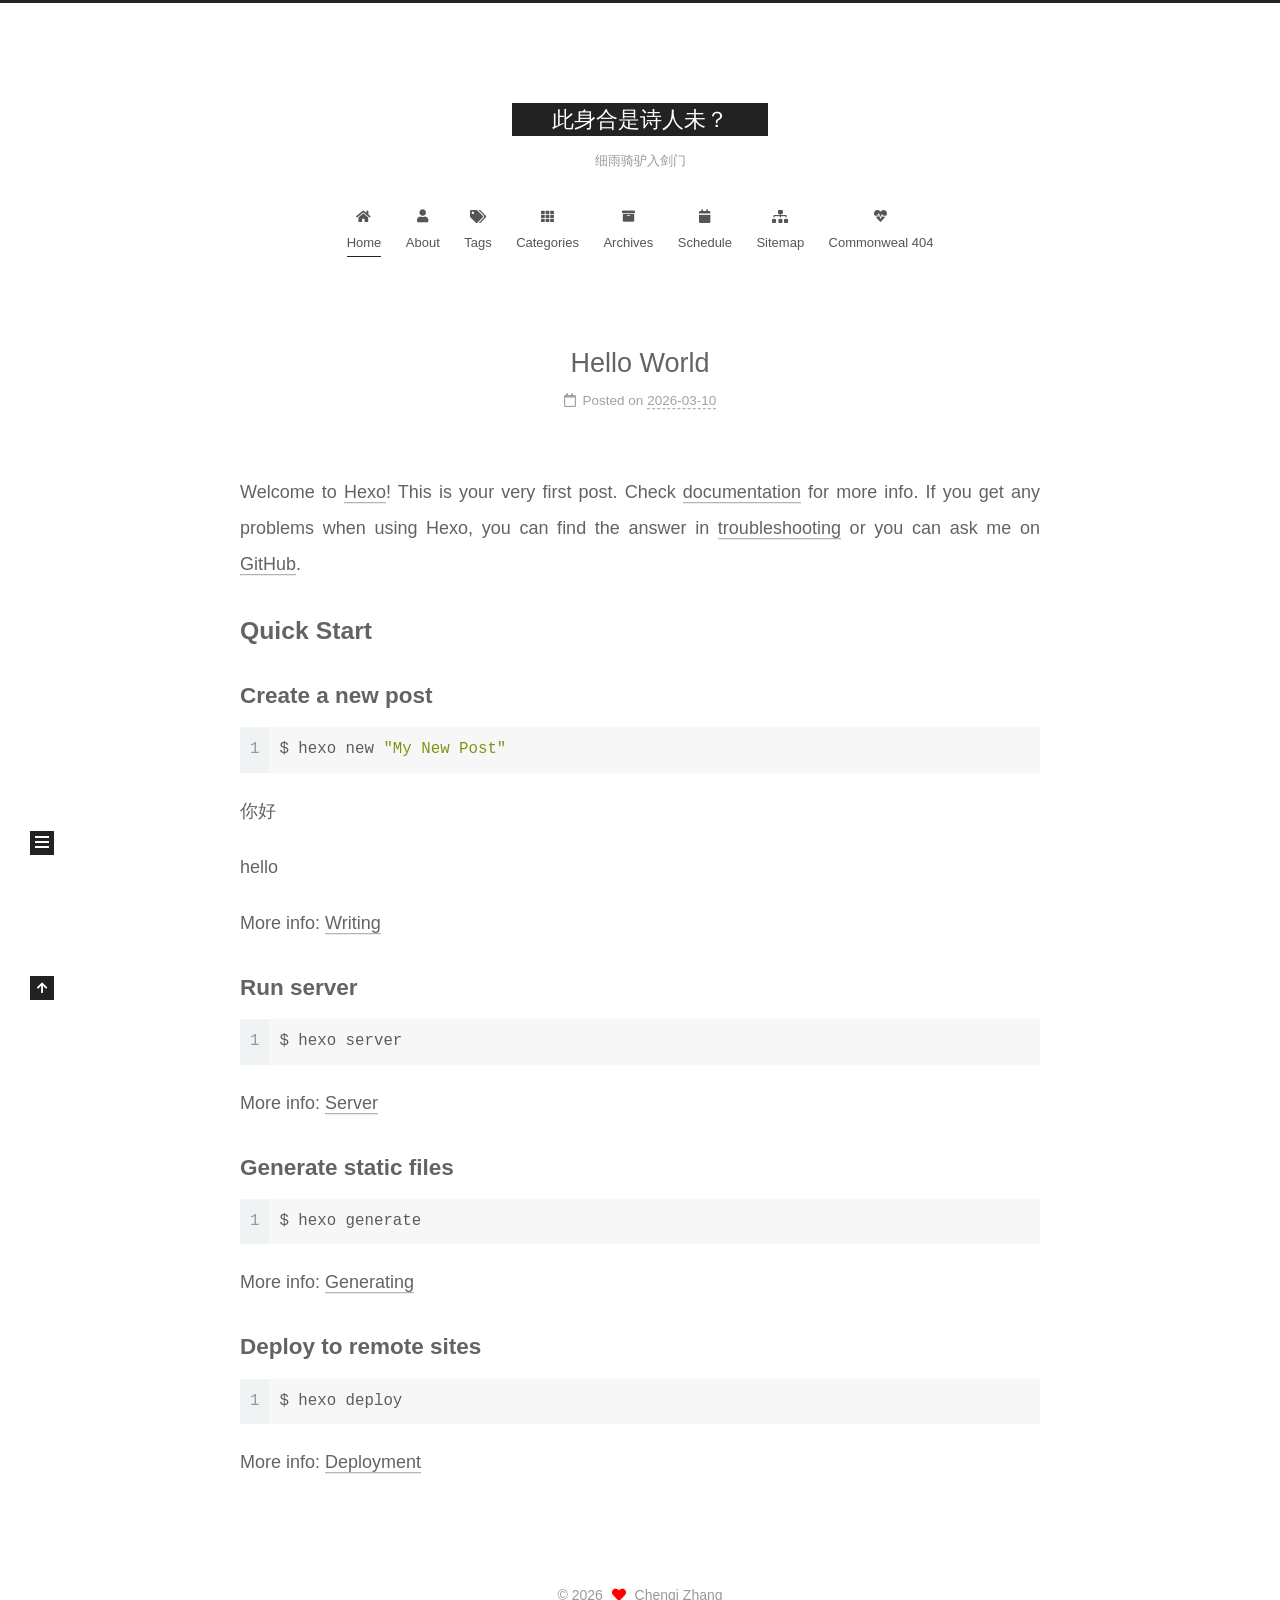
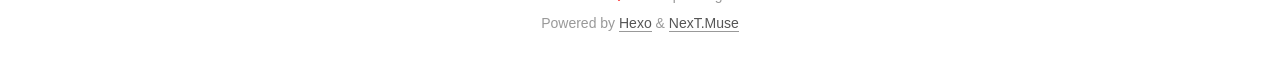
==== commit 499d452e: "Site updated: 2026-03-10 22:10:49" ====
--- a/index.html
+++ b/index.html
@@ -116,7 +116,7 @@
   </li>
         <li class="menu-item menu-item-about">
 
-    <a href="/about/" rel="section"><i class="fa fa-user fa-fw"></i>About</a>
+    <a href="/source/about/" rel="section"><i class="fa fa-user fa-fw"></i>About</a>
 
   </li>
         <li class="menu-item menu-item-tags">
